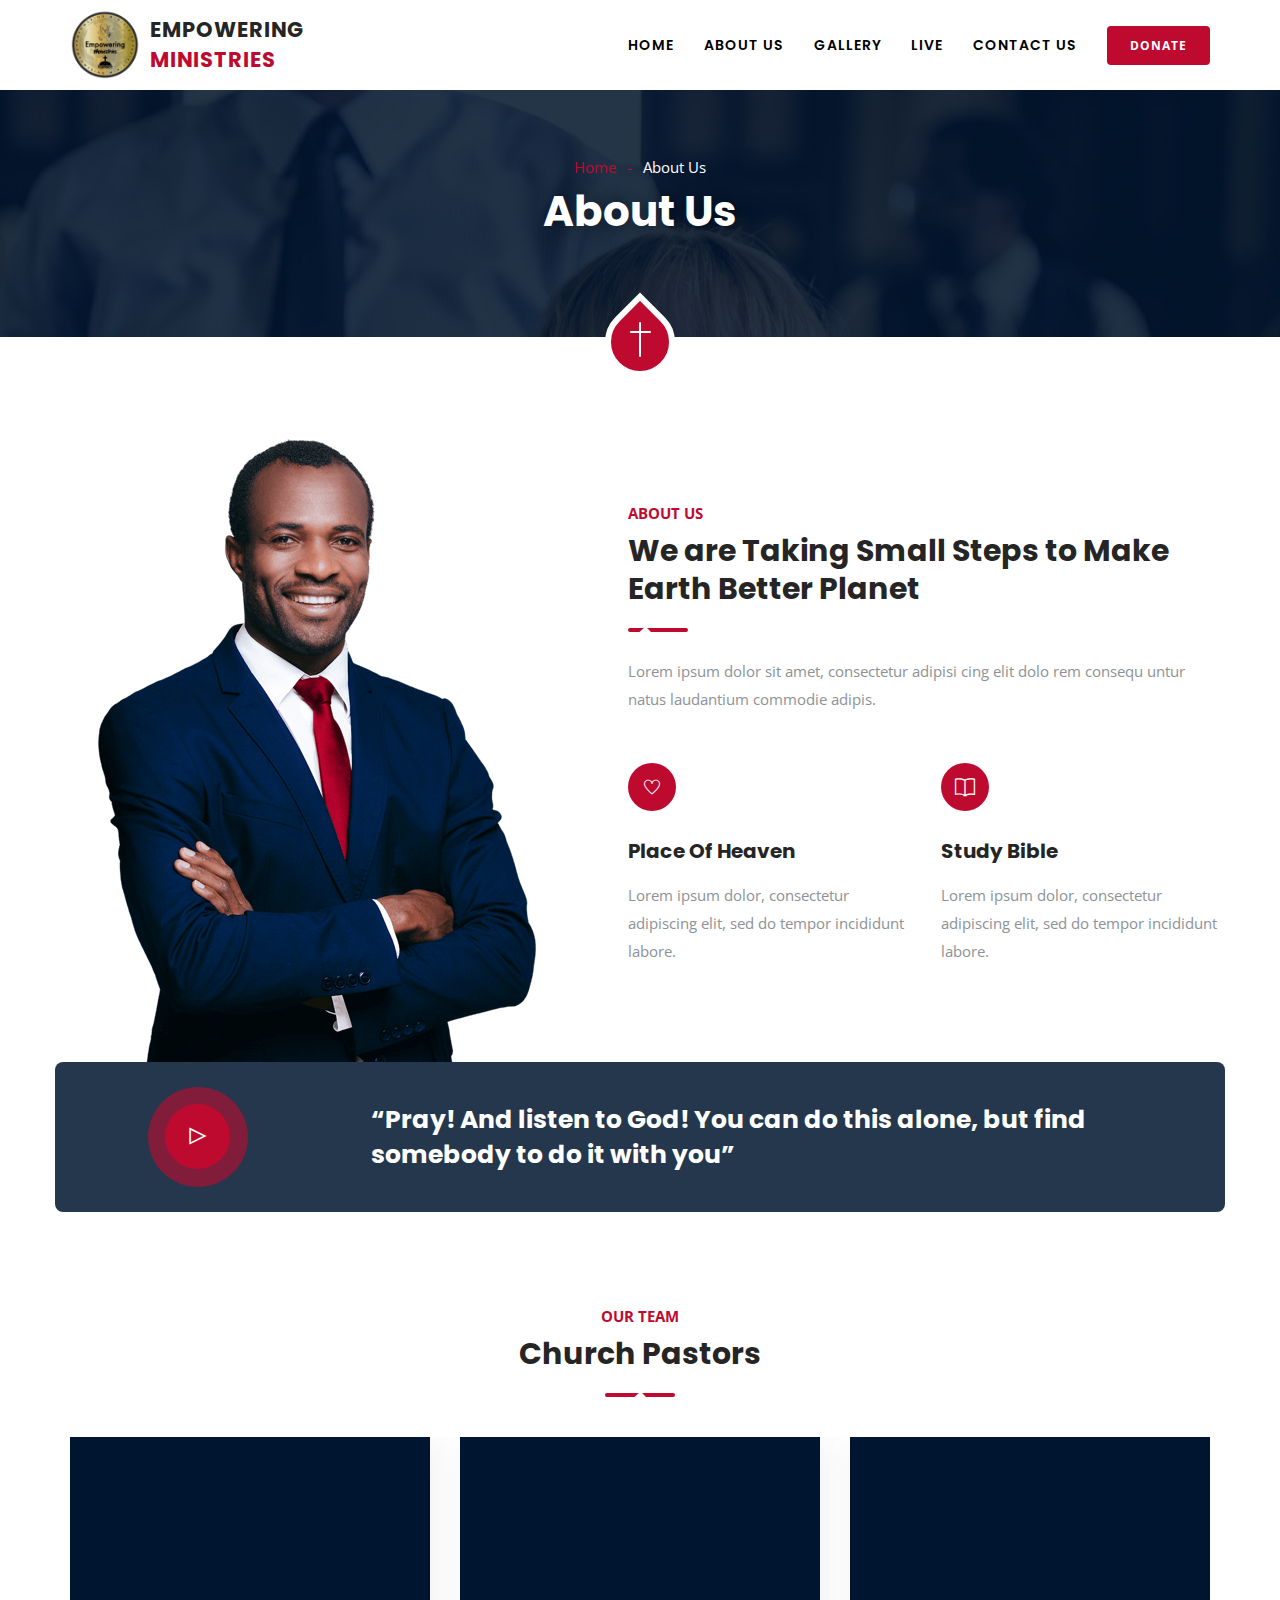
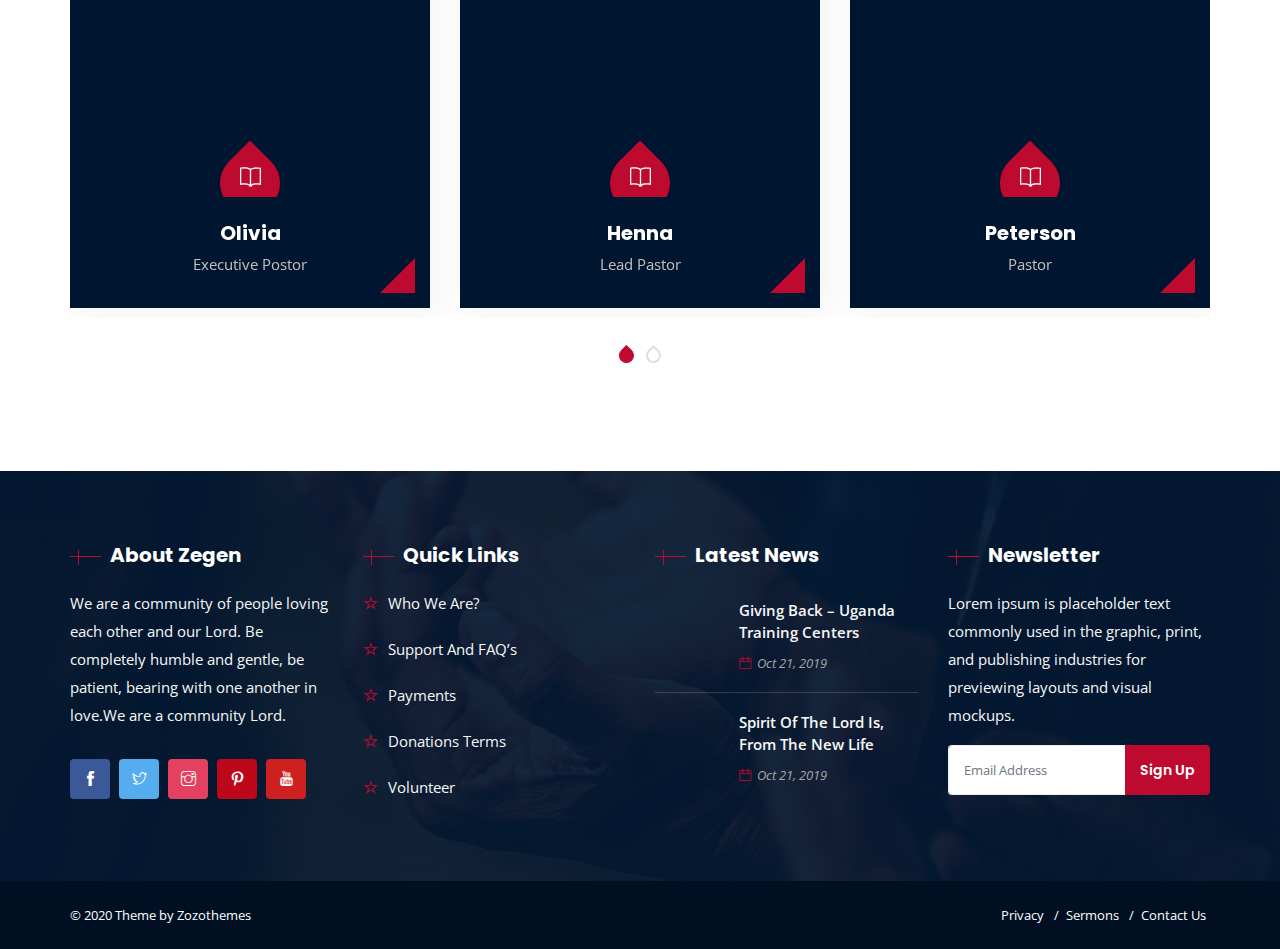
==== about.html @ 4bc89a30 "1.0" ====
<!DOCTYPE html>
<html lang="en-US">

<head>
    <meta charset="UTF-8">
    <meta name="viewport" content="width=device-width, initial-scale=1">

    <title>About Us &#8211; Zegen</title>
    <link rel='stylesheet' id='google-fonts-1-css'
        href='https://fonts.googleapis.com/css?family=Damion%3A100%2C100italic%2C200%2C200italic%2C300%2C300italic%2C400%2C400italic%2C500%2C500italic%2C600%2C600italic%2C700%2C700italic%2C800%2C800italic%2C900%2C900italic%7CDancing+Script%3A100%2C100italic%2C200%2C200italic%2C300%2C300italic%2C400%2C400italic%2C500%2C500italic%2C600%2C600italic%2C700%2C700italic%2C800%2C800italic%2C900%2C900italic&amp;ver=5.4.2'
        type='text/css' media='all' />
    <link href="css/style1.css" rel="stylesheet" />
    <link href="css/about.css" rel="stylesheet" />
    <script type='text/javascript' src='js/jquery4a5f.js?ver=1.12.4-wp'></script>
    <link rel="icon" href="img/cropped-fav-icon.jpg" sizes="32x32" />
    <script type="text/javascript">
        function setREVStartSize(e) {
            //window.requestAnimationFrame(function() {				 
            window.RSIW = window.RSIW === undefined ? window.innerWidth : window.RSIW;
            window.RSIH = window.RSIH === undefined ? window.innerHeight : window.RSIH;
            try {
                var pw = document.getElementById(e.c).parentNode.offsetWidth,
                    newh;
                pw = pw === 0 || isNaN(pw) ? window.RSIW : pw;
                e.tabw = e.tabw === undefined ? 0 : parseInt(e.tabw);
                e.thumbw = e.thumbw === undefined ? 0 : parseInt(e.thumbw);
                e.tabh = e.tabh === undefined ? 0 : parseInt(e.tabh);
                e.thumbh = e.thumbh === undefined ? 0 : parseInt(e.thumbh);
                e.tabhide = e.tabhide === undefined ? 0 : parseInt(e.tabhide);
                e.thumbhide = e.thumbhide === undefined ? 0 : parseInt(e.thumbhide);
                e.mh = e.mh === undefined || e.mh == "" || e.mh === "auto" ? 0 : parseInt(e.mh, 0);
                if (e.layout === "fullscreen" || e.l === "fullscreen")
                    newh = Math.max(e.mh, window.RSIH);
                else {
                    e.gw = Array.isArray(e.gw) ? e.gw : [e.gw];
                    for (var i in e.rl)
                        if (e.gw[i] === undefined || e.gw[i] === 0) e.gw[i] = e.gw[i - 1];
                    e.gh = e.el === undefined || e.el === "" || (Array.isArray(e.el) && e.el.length == 0) ? e.gh : e.el;
                    e.gh = Array.isArray(e.gh) ? e.gh : [e.gh];
                    for (var i in e.rl)
                        if (e.gh[i] === undefined || e.gh[i] === 0) e.gh[i] = e.gh[i - 1];

                    var nl = new Array(e.rl.length),
                        ix = 0,
                        sl;
                    e.tabw = e.tabhide >= pw ? 0 : e.tabw;
                    e.thumbw = e.thumbhide >= pw ? 0 : e.thumbw;
                    e.tabh = e.tabhide >= pw ? 0 : e.tabh;
                    e.thumbh = e.thumbhide >= pw ? 0 : e.thumbh;
                    for (var i in e.rl) nl[i] = e.rl[i] < window.RSIW ? 0 : e.rl[i];
                    sl = nl[0];
                    for (var i in nl)
                        if (sl > nl[i] && nl[i] > 0) {
                            sl = nl[i];
                            ix = i;
                        }
                    var m = pw > (e.gw[ix] + e.tabw + e.thumbw) ? 1 : (pw - (e.tabw + e.thumbw)) / (e.gw[ix]);
                    newh = (e.gh[ix] * m) + (e.tabh + e.thumbh);
                }
                if (window.rs_init_css === undefined) window.rs_init_css = document.head.appendChild(document
                    .createElement("style"));
                document.getElementById(e.c).height = newh + "px";
                window.rs_init_css.innerHTML += "#" + e.c + "_wrapper { height: " + newh + "px }";
            } catch (e) {
                console.log("Failure at Presize of Slider:" + e)
            }
            //});
        };
    </script>
</head>

<body
    class="page-template-default page page-id-5544 wp-embed-responsive theme-zegen woocommerce-no-js elementor-default elementor-kit-17005 elementor-page elementor-page-5544"
    data-zegen="{&quot;scroll_time&quot;:&quot;600&quot;,&quot;scroll_dist&quot;:&quot;40&quot;,&quot;res_width&quot;:1025,&quot;menu_offset&quot;:60,&quot;mobile_menu_offset&quot;:60}">
    <div class="page-loader"></div>
    <div class="mobile-header">
        <div class="mobile-header-inner">
            <div class="sticky-outer">
                <div class="sticky-head">
                    <div class="container">
                        <ul class="mobile-header-items nav pull-left">
                            <li class="nav-item">
                                <div class="nav-item-inner"> <a class="mobile-bar-toggle" href="#"><i
                                            class="ti-menu"></i></a></div>
                            </li>
                        </ul>
                        <ul class="mobile-header-items nav pull-center">
                            <li class="nav-item">
                                <div class="nav-item-inner">
                                    <div class="mobile-logo"><a href="../index.html" title="Zegen"><noscript><img
                                                    class="img-responsive" src="img/mobile-logo-dark.png" alt="Zegen"
                                                    title="Zegen" /></noscript><img class="lazyload img-responsive"
                                                src='data:image/svg+xml,%3Csvg%20xmlns=%22http://www.w3.org/2000/svg%22%20viewBox=%220%200%20210%20140%22%3E%3C/svg%3E'
                                                data-src="img/mobile-logo-dark.png" alt="Zegen" title="Zegen" /></a>
                                    </div>
                                </div>
                            </li>
                        </ul>
                        <ul class="mobile-header-items nav pull-right">
                            <li class="nav-item">
                                <div class="nav-item-inner"> <a class="full-search-toggle" href="#"><i
                                            class="ti-search"></i></a></div>
                            </li>
                        </ul>
                    </div>
                </div>
            </div>
        </div>
    </div>
    <div class="mobile-bar animate-from-left"> <a class="mobile-bar-toggle close" href="#"></a>
        <div class="mobile-bar-inner">
            <div class="container">
                <ul class="mobile-bar-items nav flex-column mobile-bar-top">
                    <li class="nav-item">
                        <div class="nav-item-inner">
                            <div class="mobile-logo"><a href="../index.html" title="Zegen"><noscript><img
                                            class="img-responsive" src="img/mobile-logo-dark.png" alt="Zegen"
                                            title="Zegen" /></noscript><img class="lazyload img-responsive"
                                        src='data:image/svg+xml,%3Csvg%20xmlns=%22http://www.w3.org/2000/svg%22%20viewBox=%220%200%20210%20140%22%3E%3C/svg%3E'
                                        data-src="img/mobile-logo-dark.png" alt="Zegen" title="Zegen" /></a></div>
                        </div>
                    </li>
                </ul>
                <ul class="mobile-bar-items nav flex-column mobile-bar-middle">
                    <li class="nav-item">
                        <div class="nav-item-inner">
                            <div class="zegen-mobile-main-menu"></div>
                        </div>
                    </li>
                </ul>
                <ul class="mobile-bar-items nav flex-column mobile-bar-bottom">
                    <li class="nav-item">
                        <div class="nav-item-inner">
                            <form method="get" class="search-form" action="https://elementor.zozothemes.com/zegen/">
                                <div class="input-group"> <input type="text" class="form-control" name="s" value=""
                                        placeholder="Search for..."> <span class="input-group-btn"> <button
                                            class="btn btn-secondary" type="submit"><i
                                                class="ti-arrow-right"></i></button> </span></div>
                            </form>
                        </div>
                    </li>
                </ul>
            </div>
        </div>
    </div>
    <div id="page" class="zegen-wrapper">
        <header class="zegen-header">
            <div class="header-inner">
                <div class="sticky-outer">
                    <div class="sticky-head">
                        <nav class="navbar clearfix">
                            <div class="custom-container navbar-inner">
                                <ul class="navbar-items nav pull-left">
                                    <li class="nav-item">
                                        <div class="nav-item-inner">
											<div class="main-logo">
												<a href="index.html" title="EM">
													<img class="img-responsive" src="img/logo.png"
														alt="EM" title="EM" />
													<h4> Empowering <br> <span class="text-theme"> Ministries </span> </h4>
												</a>
											</div>
											<div class="sticky-logo">
												<a href="index.html" title="EM">
													<img class="img-responsive" src="img/logo.png"
														alt="EM" title="EM" />
													<h4> Empowering <br> <span class="text-theme"> Ministries </span> </h4>
												</a>
											</div>
										</div>
                                    </li>
                                </ul>
                                <ul class="navbar-items nav pull-right">
                                    <li class="nav-item">
                                        <div class="nav-item-inner">
                                            <ul id="zegen-main-menu" class="nav zegen-main-menu">
                                                <li class="menu-item nav-item">
                                                    <a href="index.html" class="nav-link">Home</a>
                                                </li>
                                                <li class="menu-item nav-item">
                                                    <a href="about.html" class="nav-link">About Us</a>
                                                </li>
                                                <li class="menu-item  nav-item ">
                                                    <a href="gallery.html" class="nav-link">Gallery</a>
                                                </li>
                                                <li class="menu-item  nav-item ">
                                                    <a href="live.html" class="nav-link">Live</a>
                                                </li>
                                                <li class="menu-item nav-item ">
                                                    <a href="contact.html" class="nav-link">Contact Us</a>
                                                </li>
                                            </ul>
                                        </div>
                                    </li>
                                    <li class="nav-item">
                                        <div class="nav-item-inner">
                                            <div class="header-navbar-text-1">
                                                <a href="../donate-now/index.html" class="h-donate-btn">Donate</a>
                                            </div>
                                        </div>
                                    </li>
                                </ul>
                            </div>
                        </nav>
                    </div>
                </div>
            </div>
        </header>
        <div class="zegen-content-wrapper">
            <div class="zegen-content zegen-page">
                <header id="page-title" class="page-title-wrap">
                    <div class="page-title-wrap-inner parallax-item" data-stellar-background-ratio="0.5"
                        data-property="no-video"> <span class="page-title-overlay"></span>
                        <div class="container">
                            <div class="row">
                                <div class="col-md-12">
                                    <div class="page-title-inner">
                                        <div class="pull-center">
                                            <div id="breadcrumb" class="breadcrumb"><a href="../index.html">Home</a>
                                                <span class="current">About Us</span></div>
                                            <h1 class="page-title">About Us</h1>
                                        </div>
                                    </div>
                                </div>
                            </div>
                        </div>
                    </div>
                </header>
                <div class="zegen-content-inner">
                    <div class="container">
                        <div class="row">
                            <div class="col-md-12">
                                <div id="primary" class="content-area clearfix">
                                    <div id="page-5544" class="post-5544 page type-page status-publish hentry">
                                        <div data-elementor-type="wp-page" data-elementor-id="5544"
                                            class="elementor elementor-5544" data-elementor-settings="[]">
                                            <div class="elementor-inner">
                                                <div class="elementor-section-wrap">
                                                    <section
                                                        class="elementor-element elementor-element-5065efd elementor-section-content-middle elementor-section-stretched elementor-section-boxed elementor-section-height-default elementor-section-height-default elementor-section elementor-top-section"
                                                        data-id="5065efd" data-element_type="section"
                                                        data-settings="{&quot;stretch_section&quot;:&quot;section-stretched&quot;}">
                                                        <div class="elementor-container elementor-column-gap-default">
                                                            <div class="elementor-row">
                                                                <div class="elementor-element elementor-element-198b15f elementor-column elementor-col-50 elementor-top-column"
                                                                    data-id="198b15f" data-element_type="column">
                                                                    <div
                                                                        class="elementor-column-wrap  elementor-element-populated">
                                                                        <div class="elementor-widget-wrap">
                                                                            <div class="elementor-element elementor-element-491d8b2 elementor-widget elementor-widget-image"
                                                                                data-id="491d8b2"
                                                                                data-element_type="widget"
                                                                                data-widget_type="image.default">
                                                                                <div class="elementor-widget-container">
                                                                                    <div class="elementor-image">
                                                                                        <noscript><img width="439"
                                                                                                height="625"
                                                                                                src="img/about-us-img-1-1.png"
                                                                                                class="attachment-large size-large"
                                                                                                alt="" /></noscript><img
                                                                                            width="439" height="625"
                                                                                            src='data:image/svg+xml,%3Csvg%20xmlns=%22http://www.w3.org/2000/svg%22%20viewBox=%220%200%20439%20625%22%3E%3C/svg%3E'
                                                                                            data-src="img/about-us-img-1-1.png"
                                                                                            class="lazyload attachment-large size-large"
                                                                                            alt="" /></div>
                                                                                </div>
                                                                            </div>
                                                                        </div>
                                                                    </div>
                                                                </div>
                                                                <div class="elementor-element elementor-element-902493c pl-lg-5 elementor-column elementor-col-50 elementor-top-column"
                                                                    data-id="902493c" data-element_type="column">
                                                                    <div
                                                                        class="elementor-column-wrap  elementor-element-populated">
                                                                        <div class="elementor-widget-wrap">
                                                                            <div class="elementor-element elementor-element-bc4aad8 elementor-widget elementor-widget-zegensectiontitle"
                                                                                data-id="bc4aad8"
                                                                                data-element_type="widget"
                                                                                data-widget_type="zegensectiontitle.default">
                                                                                <div class="elementor-widget-container">
                                                                                    <div
                                                                                        class="section-title-wrapper margin-bottom-20">
                                                                                        <div class="title-wrap"><span
                                                                                                class="sub-title">ABOUT
                                                                                                US</span>
                                                                                            <h2 class="section-title">We
                                                                                                are Taking Small Steps
                                                                                                to Make Earth Better
                                                                                                Planet</h2><span
                                                                                                class="title-separator separator-border theme-color-bg"></span>
                                                                                        </div>
                                                                                        <div
                                                                                            class="section-description">
                                                                                            Lorem ipsum dolor sit amet,
                                                                                            consectetur adipisi cing
                                                                                            elit dolo rem consequ untur
                                                                                            natus laudantium commodie
                                                                                            adipis.</div>
                                                                                    </div>
                                                                                </div>
                                                                            </div>
                                                                            <section
                                                                                class="elementor-element elementor-element-cdce80d elementor-section-boxed elementor-section-height-default elementor-section-height-default elementor-section elementor-inner-section"
                                                                                data-id="cdce80d"
                                                                                data-element_type="section">
                                                                                <div
                                                                                    class="elementor-container elementor-column-gap-default">
                                                                                    <div class="elementor-row">
                                                                                        <div class="elementor-element elementor-element-3cd7d92 elementor-column elementor-col-50 elementor-inner-column"
                                                                                            data-id="3cd7d92"
                                                                                            data-element_type="column">
                                                                                            <div
                                                                                                class="elementor-column-wrap  elementor-element-populated">
                                                                                                <div
                                                                                                    class="elementor-widget-wrap">
                                                                                                    <div class="elementor-element elementor-element-3d5c719 elementor-widget elementor-widget-zegenfeaturebox"
                                                                                                        data-id="3d5c719"
                                                                                                        data-element_type="widget"
                                                                                                        data-widget_type="zegenfeaturebox.default">
                                                                                                        <div class="elementor-widget-container feature-box-wrapper shortcode-rand-1 zegen-inline-css"
                                                                                                            data-css="&quot;.shortcode-rand-1.feature-box-wrapper .feature-box-inner &gt; *:nth-child(1), .shortcode-rand-1.feature-box-wrapper &gt; .media &gt; .media-body &gt; *:nth-child(1) { margin-bottom: 25px; }.shortcode-rand-1.feature-box-wrapper .feature-box-inner &gt; *:nth-child(2), .shortcode-rand-1.feature-box-wrapper &gt; .media &gt; .media-body &gt; *:nth-child(2) { margin-bottom: 15px; }.shortcode-rand-1.feature-box-wrapper .feature-box-inner &gt; *:nth-child(3), .shortcode-rand-1.feature-box-wrapper &gt; .media &gt; .media-body &gt; *:nth-child(3) { margin-bottom: 0px; }&quot;">
                                                                                                            <div
                                                                                                                class="feature-box-inner">
                                                                                                                <div
                                                                                                                    class="feature-box-icon">
                                                                                                                    <span
                                                                                                                        class="text-center theme-color-bg icon-icon-light rounded-circle fbox-icon-middle ti-heart"></span>
                                                                                                                </div>
                                                                                                                <h5
                                                                                                                    class="feature-box-title">
                                                                                                                    Place
                                                                                                                    Of
                                                                                                                    Heaven
                                                                                                                </h5>
                                                                                                                <div
                                                                                                                    class="fbox-content">
                                                                                                                    Lorem
                                                                                                                    ipsum
                                                                                                                    dolor,
                                                                                                                    consectetur
                                                                                                                    adipiscing
                                                                                                                    elit,
                                                                                                                    sed
                                                                                                                    do
                                                                                                                    tempor
                                                                                                                    incididunt
                                                                                                                    labore.
                                                                                                                </div>
                                                                                                            </div>
                                                                                                        </div>
                                                                                                    </div>
                                                                                                </div>
                                                                                            </div>
                                                                                        </div>
                                                                                        <div class="elementor-element elementor-element-26d5264 elementor-column elementor-col-50 elementor-inner-column"
                                                                                            data-id="26d5264"
                                                                                            data-element_type="column">
                                                                                            <div
                                                                                                class="elementor-column-wrap  elementor-element-populated">
                                                                                                <div
                                                                                                    class="elementor-widget-wrap">
                                                                                                    <div class="elementor-element elementor-element-789c66c elementor-widget elementor-widget-zegenfeaturebox"
                                                                                                        data-id="789c66c"
                                                                                                        data-element_type="widget"
                                                                                                        data-widget_type="zegenfeaturebox.default">
                                                                                                        <div class="elementor-widget-container feature-box-wrapper shortcode-rand-2 zegen-inline-css"
                                                                                                            data-css="&quot;.shortcode-rand-2.feature-box-wrapper .feature-box-inner &gt; *:nth-child(1), .shortcode-rand-2.feature-box-wrapper &gt; .media &gt; .media-body &gt; *:nth-child(1) { margin-bottom: 25px; }.shortcode-rand-2.feature-box-wrapper .feature-box-inner &gt; *:nth-child(2), .shortcode-rand-2.feature-box-wrapper &gt; .media &gt; .media-body &gt; *:nth-child(2) { margin-bottom: 15px; }.shortcode-rand-2.feature-box-wrapper .feature-box-inner &gt; *:nth-child(3), .shortcode-rand-2.feature-box-wrapper &gt; .media &gt; .media-body &gt; *:nth-child(3) { margin-bottom: 0px; }&quot;">
                                                                                                            <div
                                                                                                                class="feature-box-inner">
                                                                                                                <div
                                                                                                                    class="feature-box-icon">
                                                                                                                    <span
                                                                                                                        class="text-center theme-color-bg icon-icon-light rounded-circle fbox-icon-middle ti-book"></span>
                                                                                                                </div>
                                                                                                                <h5
                                                                                                                    class="feature-box-title">
                                                                                                                    Study
                                                                                                                    Bible
                                                                                                                </h5>
                                                                                                                <div
                                                                                                                    class="fbox-content">
                                                                                                                    Lorem
                                                                                                                    ipsum
                                                                                                                    dolor,
                                                                                                                    consectetur
                                                                                                                    adipiscing
                                                                                                                    elit,
                                                                                                                    sed
                                                                                                                    do
                                                                                                                    tempor
                                                                                                                    incididunt
                                                                                                                    labore.
                                                                                                                </div>
                                                                                                            </div>
                                                                                                        </div>
                                                                                                    </div>
                                                                                                </div>
                                                                                            </div>
                                                                                        </div>
                                                                                    </div>
                                                                                </div>
                                                                            </section>
                                                                        </div>
                                                                    </div>
                                                                </div>
                                                            </div>
                                                        </div>
                                                    </section>
                                                    <section
                                                        data-zegen-parallax-data="{&quot;parallax_ratio&quot;:&quot;2&quot;,&quot;parallax_image&quot;:&quot;img/events_imgs3-1.jpg&quot;}"
                                                        class="elementor-element elementor-element-316a277 elementor-section-full_width elementor-section-height-default elementor-section-height-default elementor-section elementor-inner-section"
                                                        data-id="316a277" data-element_type="section"
                                                        data-settings="{&quot;background_background&quot;:&quot;classic&quot;}">
                                                        <div class="elementor-background-overlay"></div>
                                                        <div class="elementor-container elementor-column-gap-default">
                                                            <div class="elementor-row">
                                                                <div class="elementor-element elementor-element-4eac197 elementor-column elementor-col-50 elementor-inner-column"
                                                                    data-id="4eac197" data-element_type="column">
                                                                    <div
                                                                        class="elementor-column-wrap  elementor-element-populated">
                                                                        <div class="elementor-widget-wrap">
                                                                            <div class="elementor-element elementor-element-f25dbb1 elementor-widget elementor-widget-zegenpopup-anything"
                                                                                data-id="f25dbb1"
                                                                                data-element_type="widget"
                                                                                data-widget_type="zegenpopup-anything.default">
                                                                                <div
                                                                                    class="elementor-widget-container popup-anything-wrapper anim text-center">
                                                                                    <a class="popup-video-post popup-trigger-icon icon-icon-light"
                                                                                        href="https://www.youtube.com/watch?v=e1l1-LWTcBs"><span
                                                                                            class="ti-control-play"></span></a>
                                                                                </div>
                                                                            </div>
                                                                        </div>
                                                                    </div>
                                                                </div>
                                                                <div class="elementor-element elementor-element-77ffb79 elementor-column elementor-col-50 elementor-inner-column"
                                                                    data-id="77ffb79" data-element_type="column">
                                                                    <div
                                                                        class="elementor-column-wrap  elementor-element-populated">
                                                                        <div class="elementor-widget-wrap">
                                                                            <div class="elementor-element elementor-element-4d19599 elementor-widget elementor-widget-zegensectiontitle"
                                                                                data-id="4d19599"
                                                                                data-element_type="widget"
                                                                                data-widget_type="zegensectiontitle.default">
                                                                                <div class="elementor-widget-container">
                                                                                    <div
                                                                                        class="section-title-wrapper custom-title-1 mb-0">
                                                                                        <div class="title-wrap">
                                                                                            <h2 class="section-title">
                                                                                                “Pray! And listen to
                                                                                                God! You can do this
                                                                                                alone, but find somebody
                                                                                                to do it with you”</h2>
                                                                                        </div>
                                                                                        <div
                                                                                            class="section-description">
                                                                                        </div>
                                                                                    </div>
                                                                                </div>
                                                                            </div>
                                                                        </div>
                                                                    </div>
                                                                </div>
                                                            </div>
                                                        </div>
                                                    </section>
                                                    <section
                                                        class="elementor-element elementor-element-ef3159d elementor-section-boxed elementor-section-height-default elementor-section-height-default elementor-section elementor-top-section"
                                                        data-id="ef3159d" data-element_type="section"
                                                        data-settings="{&quot;background_background&quot;:&quot;classic&quot;}">
                                                        <div class="elementor-background-overlay"></div>
                                                        <div class="elementor-container elementor-column-gap-default">
                                                            <div class="elementor-row">
                                                                <div class="elementor-element elementor-element-e38f13c elementor-column elementor-col-100 elementor-top-column"
                                                                    data-id="e38f13c" data-element_type="column">
                                                                    <div
                                                                        class="elementor-column-wrap  elementor-element-populated">
                                                                        <div class="elementor-widget-wrap">
                                                                            <div class="elementor-element elementor-element-8be27ff elementor-widget elementor-widget-zegensectiontitle"
                                                                                data-id="8be27ff"
                                                                                data-element_type="widget"
                                                                                data-widget_type="zegensectiontitle.default">
                                                                                <div class="elementor-widget-container">
                                                                                    <div
                                                                                        class="section-title-wrapper custom-title-1 margin-bottom-40 text-center">
                                                                                        <div class="title-wrap"><span
                                                                                                class="sub-title">OUR
                                                                                                TEAM</span>
                                                                                            <h2 class="section-title">
                                                                                                Church Pastors</h2><span
                                                                                                class="title-separator separator-border theme-color-bg"></span>
                                                                                        </div>
                                                                                        <div
                                                                                            class="section-description">
                                                                                        </div>
                                                                                    </div>
                                                                                </div>
                                                                            </div>
                                                                            <div class="elementor-element elementor-element-604608d elementor-widget elementor-widget-zegenteam"
                                                                                data-id="604608d"
                                                                                data-element_type="widget"
                                                                                data-widget_type="zegenteam.default">
                                                                                <div class="elementor-widget-container">
                                                                                    <div class="team-wrapper team-default text-center team-dark"
                                                                                        data-css="&quot;&quot;">
                                                                                        <div class="owl-carousel"
                                                                                            data-loop="1"
                                                                                            data-margin="30"
                                                                                            data-center="0" data-nav="0"
                                                                                            data-dots="1"
                                                                                            data-autoplay="0"
                                                                                            data-items="3"
                                                                                            data-items-tab="2"
                                                                                            data-items-mob="1"
                                                                                            data-duration="5000"
                                                                                            data-smartspeed="250"
                                                                                            data-scrollby="1"
                                                                                            data-autoheight="false">
                                                                                            <div class="item">
                                                                                                <div
                                                                                                    class="team-inner team-overlay-actived">
                                                                                                    <div
                                                                                                        class="team-thumb">
                                                                                                        <span
                                                                                                            class="overlay-bg overlay-custom"></span>
                                                                                                        <div
                                                                                                            class="team-overlay overlay-top-left">
                                                                                                            <div
                                                                                                                class="team-social-wrap clearfix">
                                                                                                                <ul
                                                                                                                    class="nav social-icons team-social">
                                                                                                                    <li><a class="social-fb"
                                                                                                                            href="http://zozothemes.com/"
                                                                                                                            target="_blank"><i
                                                                                                                                class="ti-facebook"></i></a>
                                                                                                                    </li>
                                                                                                                    <li><a class="social-twitter"
                                                                                                                            href="http://zozothemes.com/"
                                                                                                                            target="_blank"><i
                                                                                                                                class="ti-twitter"></i></a>
                                                                                                                    </li>
                                                                                                                    <li><a class="social-instagram"
                                                                                                                            href="http://zozothemes.com/"
                                                                                                                            target="_blank"><i
                                                                                                                                class="ti-instagram"></i></a>
                                                                                                                    </li>
                                                                                                                    <li><a class="social-linkedin"
                                                                                                                            href="http://zozothemes.com/"
                                                                                                                            target="_blank"><i
                                                                                                                                class="ti-linkedin"></i></a>
                                                                                                                    </li>
                                                                                                                </ul>
                                                                                                            </div>
                                                                                                        </div>
                                                                                                        <noscript><img
                                                                                                                width="600"
                                                                                                                height="600"
                                                                                                                src="img/team-6-1.jpg"
                                                                                                                class="img-fluid wp-post-image"
                                                                                                                alt="" /></noscript><img
                                                                                                            width="600"
                                                                                                            height="600"
                                                                                                            src='data:image/svg+xml,%3Csvg%20xmlns=%22http://www.w3.org/2000/svg%22%20viewBox=%220%200%20600%20600%22%3E%3C/svg%3E'
                                                                                                            data-src="img/team-6-1.jpg"
                                                                                                            class="lazyload img-fluid wp-post-image"
                                                                                                            alt="" />
                                                                                                    </div>
                                                                                                    <div
                                                                                                        class="team-name">
                                                                                                        <h3><span
                                                                                                                class="client-name">Olivia</span>
                                                                                                        </h3>
                                                                                                    </div>
                                                                                                    <div
                                                                                                        class="team-designation">
                                                                                                        Executive Postor
                                                                                                    </div>
                                                                                                </div>
                                                                                            </div>
                                                                                            <div class="item">
                                                                                                <div
                                                                                                    class="team-inner team-overlay-actived">
                                                                                                    <div
                                                                                                        class="team-thumb">
                                                                                                        <span
                                                                                                            class="overlay-bg overlay-custom"></span>
                                                                                                        <div
                                                                                                            class="team-overlay overlay-top-left">
                                                                                                            <div
                                                                                                                class="team-social-wrap clearfix">
                                                                                                                <ul
                                                                                                                    class="nav social-icons team-social">
                                                                                                                    <li><a class="social-fb"
                                                                                                                            href="http://zozothemes.com/"
                                                                                                                            target="_blank"><i
                                                                                                                                class="ti-facebook"></i></a>
                                                                                                                    </li>
                                                                                                                    <li><a class="social-twitter"
                                                                                                                            href="http://zozothemes.com/"
                                                                                                                            target="_blank"><i
                                                                                                                                class="ti-twitter"></i></a>
                                                                                                                    </li>
                                                                                                                    <li><a class="social-instagram"
                                                                                                                            href="http://zozothemes.com/"
                                                                                                                            target="_blank"><i
                                                                                                                                class="ti-instagram"></i></a>
                                                                                                                    </li>
                                                                                                                    <li><a class="social-linkedin"
                                                                                                                            href="http://zozothemes.com/"
                                                                                                                            target="_blank"><i
                                                                                                                                class="ti-linkedin"></i></a>
                                                                                                                    </li>
                                                                                                                </ul>
                                                                                                            </div>
                                                                                                        </div>
                                                                                                        <noscript><img
                                                                                                                width="600"
                                                                                                                height="600"
                                                                                                                src="img/team-2-1.jpg"
                                                                                                                class="img-fluid wp-post-image"
                                                                                                                alt="" /></noscript><img
                                                                                                            width="600"
                                                                                                            height="600"
                                                                                                            src='data:image/svg+xml,%3Csvg%20xmlns=%22http://www.w3.org/2000/svg%22%20viewBox=%220%200%20600%20600%22%3E%3C/svg%3E'
                                                                                                            data-src="img/team-2-1.jpg"
                                                                                                            class="lazyload img-fluid wp-post-image"
                                                                                                            alt="" />
                                                                                                    </div>
                                                                                                    <div
                                                                                                        class="team-name">
                                                                                                        <h3><span
                                                                                                                class="client-name">Henna</span>
                                                                                                        </h3>
                                                                                                    </div>
                                                                                                    <div
                                                                                                        class="team-designation">
                                                                                                        Lead Pastor
                                                                                                    </div>
                                                                                                </div>
                                                                                            </div>
                                                                                            <div class="item">
                                                                                                <div
                                                                                                    class="team-inner team-overlay-actived">
                                                                                                    <div
                                                                                                        class="team-thumb">
                                                                                                        <span
                                                                                                            class="overlay-bg overlay-custom"></span>
                                                                                                        <div
                                                                                                            class="team-overlay overlay-top-left">
                                                                                                            <div
                                                                                                                class="team-social-wrap clearfix">
                                                                                                                <ul
                                                                                                                    class="nav social-icons team-social">
                                                                                                                    <li><a class="social-fb"
                                                                                                                            href="http://zozothemes.com/"
                                                                                                                            target="_blank"><i
                                                                                                                                class="ti-facebook"></i></a>
                                                                                                                    </li>
                                                                                                                    <li><a class="social-twitter"
                                                                                                                            href="http://zozothemes.com/"
                                                                                                                            target="_blank"><i
                                                                                                                                class="ti-twitter"></i></a>
                                                                                                                    </li>
                                                                                                                    <li><a class="social-instagram"
                                                                                                                            href="http://zozothemes.com/"
                                                                                                                            target="_blank"><i
                                                                                                                                class="ti-instagram"></i></a>
                                                                                                                    </li>
                                                                                                                    <li><a class="social-linkedin"
                                                                                                                            href="http://zozothemes.com/"
                                                                                                                            target="_blank"><i
                                                                                                                                class="ti-linkedin"></i></a>
                                                                                                                    </li>
                                                                                                                </ul>
                                                                                                            </div>
                                                                                                        </div>
                                                                                                        <noscript><img
                                                                                                                width="600"
                                                                                                                height="600"
                                                                                                                src="img/team-1-1.jpg"
                                                                                                                class="img-fluid wp-post-image"
                                                                                                                alt="" /></noscript><img
                                                                                                            width="600"
                                                                                                            height="600"
                                                                                                            src='data:image/svg+xml,%3Csvg%20xmlns=%22http://www.w3.org/2000/svg%22%20viewBox=%220%200%20600%20600%22%3E%3C/svg%3E'
                                                                                                            data-src="img/team-1-1.jpg"
                                                                                                            class="lazyload img-fluid wp-post-image"
                                                                                                            alt="" />
                                                                                                    </div>
                                                                                                    <div
                                                                                                        class="team-name">
                                                                                                        <h3><span
                                                                                                                class="client-name">Peterson</span>
                                                                                                        </h3>
                                                                                                    </div>
                                                                                                    <div
                                                                                                        class="team-designation">
                                                                                                        Pastor</div>
                                                                                                </div>
                                                                                            </div>
                                                                                            <div class="item">
                                                                                                <div
                                                                                                    class="team-inner team-overlay-actived">
                                                                                                    <div
                                                                                                        class="team-thumb">
                                                                                                        <span
                                                                                                            class="overlay-bg overlay-custom"></span>
                                                                                                        <div
                                                                                                            class="team-overlay overlay-top-left">
                                                                                                            <div
                                                                                                                class="team-social-wrap clearfix">
                                                                                                                <ul
                                                                                                                    class="nav social-icons team-social">
                                                                                                                    <li><a class="social-fb"
                                                                                                                            href="http://zozothemes.com/"
                                                                                                                            target="_blank"><i
                                                                                                                                class="ti-facebook"></i></a>
                                                                                                                    </li>
                                                                                                                    <li><a class="social-twitter"
                                                                                                                            href="http://zozothemes.com/"
                                                                                                                            target="_blank"><i
                                                                                                                                class="ti-twitter"></i></a>
                                                                                                                    </li>
                                                                                                                    <li><a class="social-instagram"
                                                                                                                            href="http://zozothemes.com/"
                                                                                                                            target="_blank"><i
                                                                                                                                class="ti-instagram"></i></a>
                                                                                                                    </li>
                                                                                                                    <li><a class="social-linkedin"
                                                                                                                            href="http://zozothemes.com/"
                                                                                                                            target="_blank"><i
                                                                                                                                class="ti-linkedin"></i></a>
                                                                                                                    </li>
                                                                                                                </ul>
                                                                                                            </div>
                                                                                                        </div>
                                                                                                        <noscript><img
                                                                                                                width="600"
                                                                                                                height="600"
                                                                                                                src="img/team-4-1.jpg"
                                                                                                                class="img-fluid wp-post-image"
                                                                                                                alt="" /></noscript><img
                                                                                                            width="600"
                                                                                                            height="600"
                                                                                                            src='data:image/svg+xml,%3Csvg%20xmlns=%22http://www.w3.org/2000/svg%22%20viewBox=%220%200%20600%20600%22%3E%3C/svg%3E'
                                                                                                            data-src="img/team-4-1.jpg"
                                                                                                            class="lazyload img-fluid wp-post-image"
                                                                                                            alt="" />
                                                                                                    </div>
                                                                                                    <div
                                                                                                        class="team-name">
                                                                                                        <h3><span
                                                                                                                class="client-name">Jackson</span>
                                                                                                        </h3>
                                                                                                    </div>
                                                                                                    <div
                                                                                                        class="team-designation">
                                                                                                        Protestant
                                                                                                        Clergy</div>
                                                                                                </div>
                                                                                            </div>
                                                                                            <div class="item">
                                                                                                <div
                                                                                                    class="team-inner team-overlay-actived">
                                                                                                    <div
                                                                                                        class="team-thumb">
                                                                                                        <span
                                                                                                            class="overlay-bg overlay-custom"></span>
                                                                                                        <div
                                                                                                            class="team-overlay overlay-top-left">
                                                                                                            <div
                                                                                                                class="team-social-wrap clearfix">
                                                                                                                <ul
                                                                                                                    class="nav social-icons team-social">
                                                                                                                    <li><a class="social-fb"
                                                                                                                            href="http://zozothemes.com/"
                                                                                                                            target="_blank"><i
                                                                                                                                class="ti-facebook"></i></a>
                                                                                                                    </li>
                                                                                                                    <li><a class="social-twitter"
                                                                                                                            href="http://zozothemes.com/"
                                                                                                                            target="_blank"><i
                                                                                                                                class="ti-twitter"></i></a>
                                                                                                                    </li>
                                                                                                                    <li><a class="social-instagram"
                                                                                                                            href="http://zozothemes.com/"
                                                                                                                            target="_blank"><i
                                                                                                                                class="ti-instagram"></i></a>
                                                                                                                    </li>
                                                                                                                    <li><a class="social-linkedin"
                                                                                                                            href="http://zozothemes.com/"
                                                                                                                            target="_blank"><i
                                                                                                                                class="ti-linkedin"></i></a>
                                                                                                                    </li>
                                                                                                                </ul>
                                                                                                            </div>
                                                                                                        </div>
                                                                                                        <noscript><img
                                                                                                                width="600"
                                                                                                                height="600"
                                                                                                                src="img/team-3-1-1.jpg"
                                                                                                                class="img-fluid wp-post-image"
                                                                                                                alt="" /></noscript><img
                                                                                                            width="600"
                                                                                                            height="600"
                                                                                                            src='data:image/svg+xml,%3Csvg%20xmlns=%22http://www.w3.org/2000/svg%22%20viewBox=%220%200%20600%20600%22%3E%3C/svg%3E'
                                                                                                            data-src="img/team-3-1-1.jpg"
                                                                                                            class="lazyload img-fluid wp-post-image"
                                                                                                            alt="" />
                                                                                                    </div>
                                                                                                    <div
                                                                                                        class="team-name">
                                                                                                        <h3><span
                                                                                                                class="client-name">Johnny</span>
                                                                                                        </h3>
                                                                                                    </div>
                                                                                                    <div
                                                                                                        class="team-designation">
                                                                                                        Christian
                                                                                                        Speaker</div>
                                                                                                </div>
                                                                                            </div>
                                                                                            <div class="item">
                                                                                                <div
                                                                                                    class="team-inner team-overlay-actived">
                                                                                                    <div
                                                                                                        class="team-thumb">
                                                                                                        <span
                                                                                                            class="overlay-bg overlay-custom"></span>
                                                                                                        <div
                                                                                                            class="team-overlay overlay-top-left">
                                                                                                            <div
                                                                                                                class="team-social-wrap clearfix">
                                                                                                                <ul
                                                                                                                    class="nav social-icons team-social">
                                                                                                                    <li><a class="social-fb"
                                                                                                                            href="http://zozothemes.com/"
                                                                                                                            target="_blank"><i
                                                                                                                                class="ti-facebook"></i></a>
                                                                                                                    </li>
                                                                                                                    <li><a class="social-twitter"
                                                                                                                            href="http://zozothemes.com/"
                                                                                                                            target="_blank"><i
                                                                                                                                class="ti-twitter"></i></a>
                                                                                                                    </li>
                                                                                                                    <li><a class="social-instagram"
                                                                                                                            href="http://zozothemes.com/"
                                                                                                                            target="_blank"><i
                                                                                                                                class="ti-instagram"></i></a>
                                                                                                                    </li>
                                                                                                                    <li><a class="social-linkedin"
                                                                                                                            href="http://zozothemes.com/"
                                                                                                                            target="_blank"><i
                                                                                                                                class="ti-linkedin"></i></a>
                                                                                                                    </li>
                                                                                                                </ul>
                                                                                                            </div>
                                                                                                        </div>
                                                                                                        <noscript><img
                                                                                                                width="600"
                                                                                                                height="600"
                                                                                                                src="img/team-7.jpg"
                                                                                                                class="img-fluid wp-post-image"
                                                                                                                alt="" /></noscript><img
                                                                                                            width="600"
                                                                                                            height="600"
                                                                                                            src='data:image/svg+xml,%3Csvg%20xmlns=%22http://www.w3.org/2000/svg%22%20viewBox=%220%200%20600%20600%22%3E%3C/svg%3E'
                                                                                                            data-src="img/team-7.jpg"
                                                                                                            class="lazyload img-fluid wp-post-image"
                                                                                                            alt="" />
                                                                                                    </div>
                                                                                                    <div
                                                                                                        class="team-name">
                                                                                                        <h3><span
                                                                                                                class="client-name">Sophia
                                                                                                                Jones</span>
                                                                                                        </h3>
                                                                                                    </div>
                                                                                                    <div
                                                                                                        class="team-designation">
                                                                                                        Senior Postor
                                                                                                    </div>
                                                                                                </div>
                                                                                            </div>
                                                                                        </div>
                                                                                    </div>
                                                                                </div>
                                                                            </div>
                                                                        </div>
                                                                    </div>
                                                                </div>
                                                            </div>
                                                        </div>
                                                    </section>
                                                </div>
                                            </div>
                                        </div>
                                    </div>
                                </div>
                            </div>
                        </div>
                    </div>
                </div>
            </div>
        </div>
        <footer class="site-footer footer-template-custom">
            <div class="footer-middle-wrap">
                <div class="container">
                    <div class="row">
                        <div class="col-lg-3">
                            <div class="footer-middle-sidebar">
                                <section id="text-2" class="widget widget_text">
                                    <h3 class="widget-title">About Zegen</h3>
                                    <div class="textwidget">
                                        <p>We are a community of people loving each other and our Lord. Be completely
                                            humble and gentle, be patient, bearing with one another in love.We are a
                                            community Lord.</p>
                                    </div>
                                </section>
                                <section id="zozo_social_widget-1" class="widget zozo_social_widget">
                                    <ul
                                        class="nav social-icons social-widget widget-content social-squared social-white social-h-white social-bg-own social-hbg-black">
                                        <li><a href="https://www.facebook.com/zozothemes.official/" target="_blank"
                                                class="social-fb"><i class="ti-facebook"></i></a></li>
                                        <li><a href="https://twitter.com/zozothemes" target="_blank"
                                                class="social-twitter"><i class="ti-twitter"></i></a></li>
                                        <li><a href="https://www.instagram.com/zozotheme/" target="_blank"
                                                class="social-instagram"><i class="ti-instagram"></i></a></li>
                                        <li><a href="https://in.pinterest.com/zozothemesofficial/" target="_blank"
                                                class="social-pinterest"><i class="ti-pinterest"></i></a></li>
                                        <li><a href="https://www.youtube.com/channel/UCAOkwuYxJuOqiYAj1Vy5JIg"
                                                target="_blank" class="social-youtube"><i class="ti-youtube"></i></a>
                                        </li>
                                    </ul>
                                </section>
                            </div>
                        </div>
                        <div class="col-lg-3">
                            <div class="footer-middle-sidebar">
                                <section id="nav_menu-1" class="widget widget_nav_menu">
                                    <h3 class="widget-title">Quick Links</h3>
                                    <div class="menu-quick-links-container">
                                        <ul id="menu-quick-links" class="menu">
                                            <li id="menu-item-6247"
                                                class="menu-item menu-item-type-custom menu-item-object-custom menu-item-6247">
                                                <a href="#">Who We Are?</a></li>
                                            <li id="menu-item-6248"
                                                class="menu-item menu-item-type-custom menu-item-object-custom menu-item-6248">
                                                <a href="#">Support and FAQ&#8217;s</a></li>
                                            <li id="menu-item-6249"
                                                class="menu-item menu-item-type-custom menu-item-object-custom menu-item-6249">
                                                <a href="#">Payments</a></li>
                                            <li id="menu-item-6250"
                                                class="menu-item menu-item-type-custom menu-item-object-custom menu-item-6250">
                                                <a href="#">Donations Terms</a></li>
                                            <li id="menu-item-6251"
                                                class="menu-item menu-item-type-custom menu-item-object-custom menu-item-6251">
                                                <a href="#">Volunteer</a></li>
                                        </ul>
                                    </div>
                                </section>
                            </div>
                        </div>
                        <div class="col-lg-3">
                            <div class="footer-middle-sidebar">
                                <section id="zegen_latest_post_widget-1" class="widget zegen_latest_post_widget">
                                    <h3 class="widget-title">Latest News</h3>
                                    <div class="widg-content">
                                        <ul class="side-newsfeed">
                                            <li>
                                                <div class="side-item">
                                                    <div class="side-image"> <a
                                                            href="../giving-back-uganda-training-centers/index.html"
                                                            rel="bookmark"><noscript><img width="80" height="80"
                                                                    src="img/church-theme-blog-9-1.jpg"
                                                                    class="img-responsive wp-post-image"
                                                                    alt="" /></noscript><img width="80" height="80"
                                                                src='data:image/svg+xml,%3Csvg%20xmlns=%22http://www.w3.org/2000/svg%22%20viewBox=%220%200%2080%2080%22%3E%3C/svg%3E'
                                                                data-src="img/church-theme-blog-9-1.jpg"
                                                                class="lazyload img-responsive wp-post-image"
                                                                alt="" /></a></div>
                                                    <div class="side-item-text"> <a class="themeh-color"
                                                            href="../giving-back-uganda-training-centers/index.html"
                                                            rel="bookmark">Giving Back – Uganda Training Centers</a>
                                                        <div class="comments-wrap">
                                                            <div class="meta-left"> <span class="">Oct 21, 2019</span>
                                                            </div>
                                                        </div>
                                                    </div>
                                                </div>
                                            </li>
                                            <li>
                                                <div class="side-item">
                                                    <div class="side-image"> <a
                                                            href="../spirit-of-the-lord-is-from-the-new-life/index.html"
                                                            rel="bookmark"><noscript><img width="80" height="80"
                                                                    src="img/church-theme-blog-7-1.jpg"
                                                                    class="img-responsive wp-post-image"
                                                                    alt="" /></noscript><img width="80" height="80"
                                                                src='data:image/svg+xml,%3Csvg%20xmlns=%22http://www.w3.org/2000/svg%22%20viewBox=%220%200%2080%2080%22%3E%3C/svg%3E'
                                                                data-src="img/church-theme-blog-7-1.jpg"
                                                                class="lazyload img-responsive wp-post-image"
                                                                alt="" /></a></div>
                                                    <div class="side-item-text"> <a class="themeh-color"
                                                            href="../spirit-of-the-lord-is-from-the-new-life/index.html"
                                                            rel="bookmark">Spirit Of The Lord Is, From The New Life</a>
                                                        <div class="comments-wrap">
                                                            <div class="meta-left"> <span class="">Oct 21, 2019</span>
                                                            </div>
                                                        </div>
                                                    </div>
                                                </div>
                                            </li>
                                        </ul>
                                    </div>
                                </section>
                            </div>
                        </div>
                        <div class="col-lg-3">
                            <div class="footer-middle-sidebar">
                                <section id="zegen_mailchimp_widget-1" class="widget zegen_mailchimp_widget">
                                    <h3 class="widget-title">Newsletter</h3>
                                    <div class="mailchimp-wrapper">
                                        <form class="zozo-mc-form" id="zozo-mc-form" method="post">
                                            <p class="zozo-mc-subtitle">Lorem ipsum is placeholder text commonly used in
                                                the graphic, print, and publishing industries for previewing layouts and
                                                visual mockups.</p> <input type="hidden" name="zegen_mc_listid"
                                                value="faba7d110e" />
                                            <div class="input-group"> <input type="text"
                                                    class="form-control zozo-mc-email" id="zozo-mc-email"
                                                    placeholder="Email Address" name="zozo_mc_email"> <input
                                                    class="input-group-addon zozo-mc btn btn-default" type="button"
                                                    name="Sign Up" value="Sign Up" /></div>
                                        </form>
                                        <div class="mc-notice-group" data-success="Success." data-fail="Failure."> <span
                                                class="mc-notice-msg"></span></div>
                                    </div>
                                </section>
                            </div>
                        </div>
                    </div>
                </div>
            </div>
            <div class="footer-bottom">
                <div class="footer-bottom-inner container">
                    <div class="row">
                        <div class="col-md-12">
                            <ul class="footer-bottom-items nav pull-left">
                                <li class="nav-item">
                                    <div class="nav-item-inner">
                                        <div class="copyright-text-wrap">© 2020 Theme by <a
                                                href="https://zozothemes.com/" target="_blank">Zozothemes</a></div>
                                    </div>
                                </li>
                            </ul>
                            <ul class="footer-bottom-items nav pull-center">
                                <li class="nav-item">
                                    <div class="nav-item-inner"></div>
                                </li>
                            </ul>
                            <ul class="footer-bottom-items nav pull-right">
                                <li class="nav-item">
                                    <div class="nav-item-inner">
                                        <div class="menu-footer-bottom-menu-container">
                                            <ul id="menu-footer-bottom-menu" class="footer-menu">
                                                <li id="menu-item-6124"
                                                    class="menu-item menu-item-type-custom menu-item-object-custom menu-item-6124">
                                                    <a href="#">Privacy</a></li>
                                                <li id="menu-item-6245"
                                                    class="menu-item menu-item-type-custom menu-item-object-custom menu-item-6245">
                                                    <a href="#">Sermons</a></li>
                                                <li id="menu-item-6246"
                                                    class="menu-item menu-item-type-custom menu-item-object-custom menu-item-6246">
                                                    <a href="#">Contact Us</a></li>
                                            </ul>
                                        </div>
                                    </div>
                                </li>
                            </ul>
                        </div>
                    </div>
                </div>
            </div> <a href="#" class="back-to-top position-right" id="back-to-top"><i class="ti-angle-up"></i></a>
        </footer>
    </div>

    <script>
        /* You can add more configuration options to webfontloader by previously defining the WebFontConfig with your options */
        if (typeof WebFontConfig === "undefined") {
            WebFontConfig = new Object();
        }
        WebFontConfig['google'] = {
            families: ['Open+Sans:400', 'Poppins:700,400,600,500', 'Dancing+Script:700&amp;subset=latin,']
        };

        (function () {
            var wf = document.createElement('script');
            wf.src = 'js/webfont.js';
            wf.type = 'text/javascript';
            wf.async = 'true';
            var s = document.getElementsByTagName('script')[0];
            s.parentNode.insertBefore(wf, s);
        })();
    </script> <noscript>
        <style>
            .lazyload {
                display: none;
            }
        </style>
    </noscript>
    <script data-noptimize="1">
        window.lazySizesConfig = window.lazySizesConfig || {};
        window.lazySizesConfig.loadMode = 1;
    </script>
    <script src='js/lazysizes.minbf41.js?ao_version=2.7.3'></script>
    <script type="text/javascript">
        var c = document.body.className;
        c = c.replace(/woocommerce-no-js/, 'woocommerce-js');
        document.body.className = c;
    </script>

    <script type='text/javascript'>
        var elementorFrontendConfig = {
            "environmentMode": {
                "edit": false,
                "wpPreview": false
            },
            "i18n": {
                "shareOnFacebook": "Share on Facebook",
                "shareOnTwitter": "Share on Twitter",
                "pinIt": "Pin it",
                "downloadImage": "Download image"
            },
            "is_rtl": false,
            "breakpoints": {
                "xs": 0,
                "sm": 480,
                "md": 768,
                "lg": 1025,
                "xl": 1440,
                "xxl": 1600
            },
            "version": "2.9.13",
            "urls": {
                "assets": "https:\/\/elementor.zozothemes.com\/zegen\/wp-content\/plugins\/elementor\/assets\/"
            },
            "settings": {
                "page": [],
                "general": {
                    "elementor_global_image_lightbox": "yes",
                    "elementor_lightbox_enable_counter": "yes",
                    "elementor_lightbox_enable_fullscreen": "yes",
                    "elementor_lightbox_enable_zoom": "yes",
                    "elementor_lightbox_enable_share": "yes",
                    "elementor_lightbox_title_src": "title",
                    "elementor_lightbox_description_src": "description"
                },
                "editorPreferences": []
            },
            "post": {
                "id": 5544,
                "title": "About%20Us%20%E2%80%93%20Zegen",
                "excerpt": "",
                "featuredImage": false
            }
        };
    </script>
    <script src="js/about.js"></script>
</body>

</html>
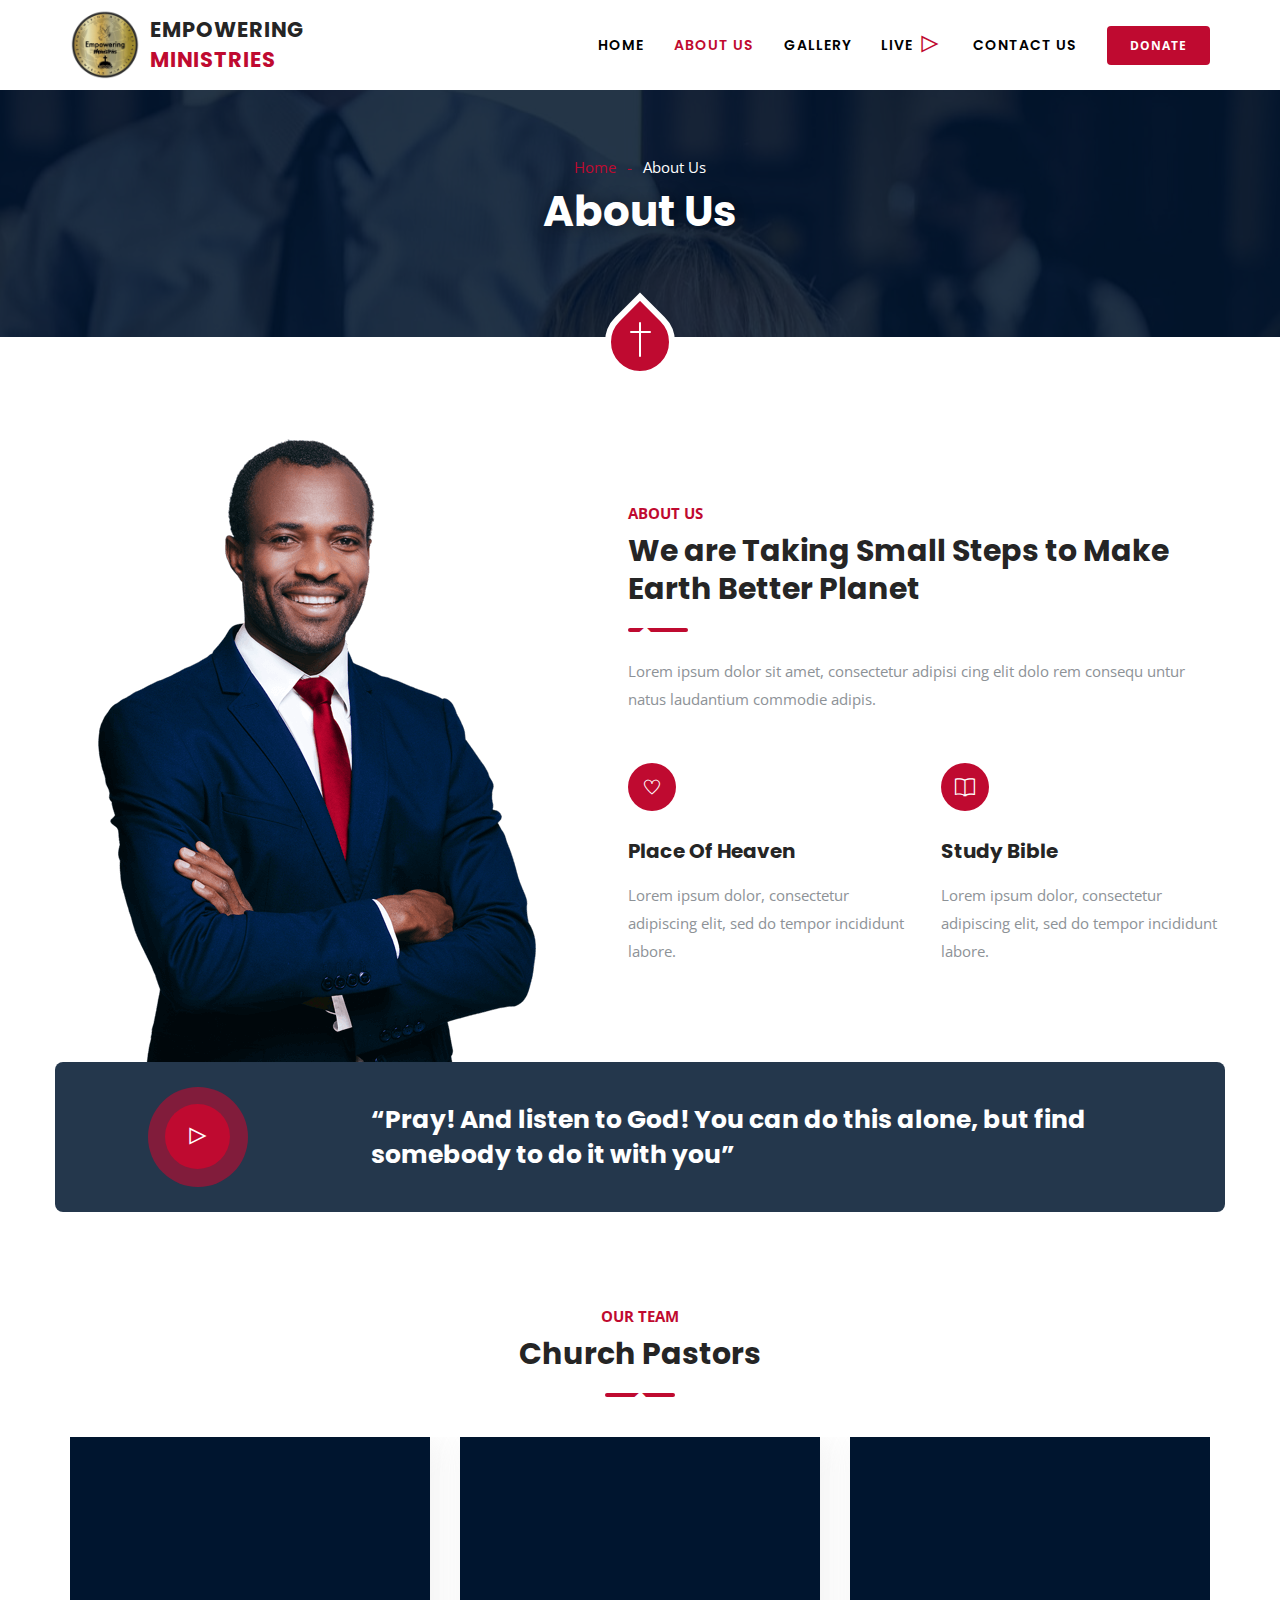
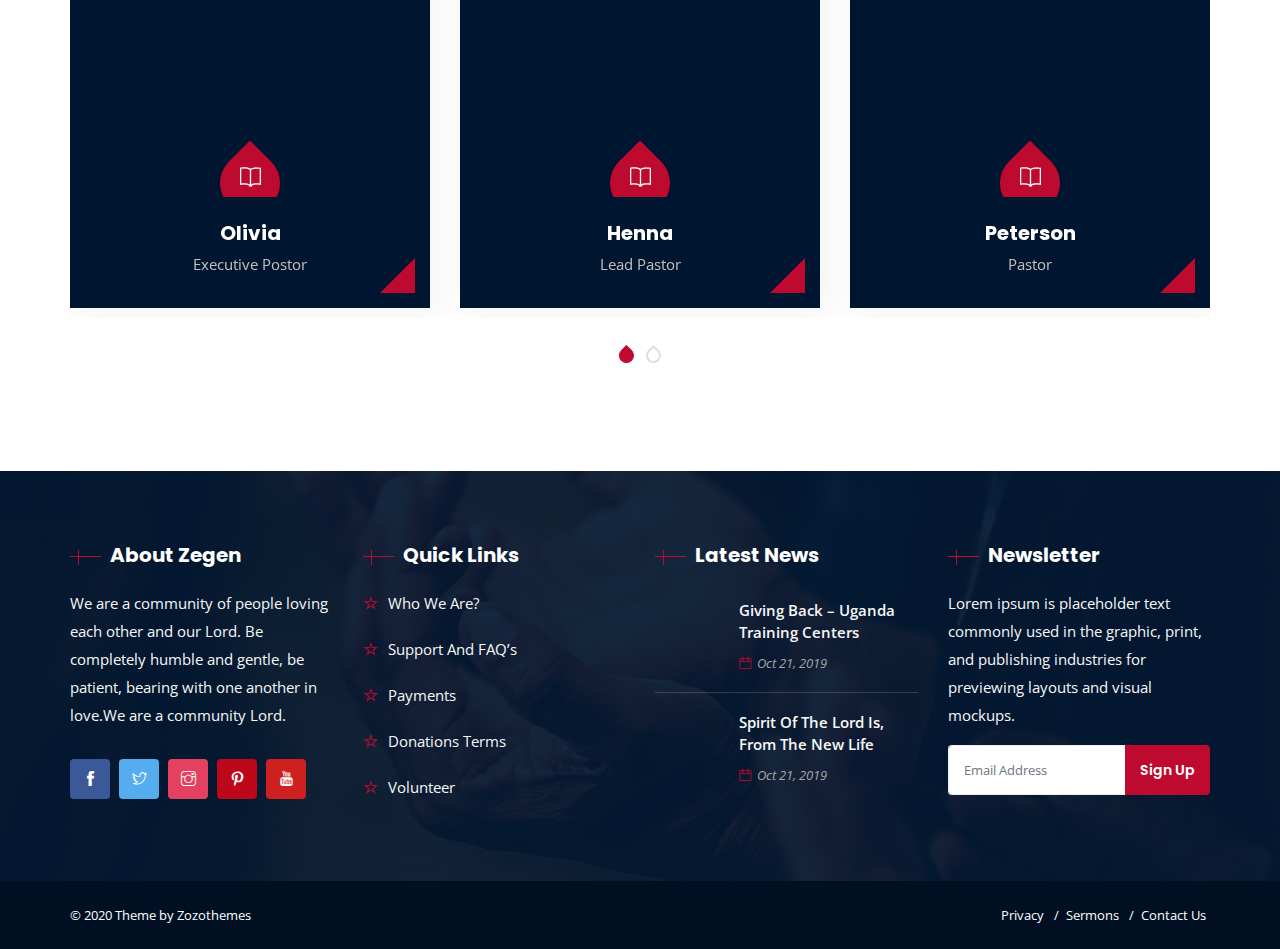
==== commit 6663474d: "1.0" ====
--- a/about.html
+++ b/about.html
@@ -5,7 +5,7 @@
     <meta charset="UTF-8">
     <meta name="viewport" content="width=device-width, initial-scale=1">
 
-    <title>About Us &#8211; Zegen</title>
+	<title>About Us &#8211; Empowering Minsitry</title>
     <link rel='stylesheet' id='google-fonts-1-css'
         href='https://fonts.googleapis.com/css?family=Damion%3A100%2C100italic%2C200%2C200italic%2C300%2C300italic%2C400%2C400italic%2C500%2C500italic%2C600%2C600italic%2C700%2C700italic%2C800%2C800italic%2C900%2C900italic%7CDancing+Script%3A100%2C100italic%2C200%2C200italic%2C300%2C300italic%2C400%2C400italic%2C500%2C500italic%2C600%2C600italic%2C700%2C700italic%2C800%2C800italic%2C900%2C900italic&amp;ver=5.4.2'
         type='text/css' media='all' />
@@ -178,13 +178,15 @@
                                                     <a href="index.html" class="nav-link">Home</a>
                                                 </li>
                                                 <li class="menu-item nav-item">
-                                                    <a href="about.html" class="nav-link">About Us</a>
+                                                    <a href="about.html" class="nav-link active">About Us</a>
                                                 </li>
                                                 <li class="menu-item  nav-item ">
                                                     <a href="gallery.html" class="nav-link">Gallery</a>
                                                 </li>
                                                 <li class="menu-item  nav-item ">
-                                                    <a href="live.html" class="nav-link">Live</a>
+                                                    <a href="live.html" class="nav-link  li_live">Live
+                                                        <span class="ti-control-play"></span>
+                                                    </a> 
                                                 </li>
                                                 <li class="menu-item nav-item ">
                                                     <a href="contact.html" class="nav-link">Contact Us</a>
--- a/css/style1.css
+++ b/css/style1.css
@@ -67837,28 +67837,63 @@
 }
 
 
-.text-theme{
+.text-theme {
     color: #bf0a30;
 }
 
 
-.main-logo h4{
+.main-logo h4 {
     margin: 2px 10px;
 }
 
-.sticky-logo h4{
+.sticky-logo h4 {
     margin: 2px 10px;
 }
 
 .sticky-logo a,
-.main-logo a{
+.main-logo a {
     display: flex;
 }
 
-.header-sticky .sticky-logo, .sticky-scroll.show-menu .sticky-logo{
+.header-sticky .sticky-logo,
+.sticky-scroll.show-menu .sticky-logo {
     padding: 15px;
 }
 
-.header-sticky .navbar-items>li, .sticky-scroll.show-menu .navbar-items>li{
+.header-sticky .navbar-items>li,
+.sticky-scroll.show-menu .navbar-items>li {
     line-height: 90px;
 }
+
+
+.nav-item a.li_live {
+    transform: translate(0);
+}
+
+.nav-item a.li_live span {
+    font-size: 25px;
+    position: relative;
+    top: 5px;
+    color: #bf0a30;
+}
+
+
+.nav-item a.li_live:after {
+    content: "\e6ad";
+    font-family: 'themify';
+    position: absolute;
+    color: #bf0a30;
+    right: 10px;
+    font-size: 30px;
+    opacity: 0;
+    -webkit-animation-duration: .7s;
+    animation-duration: .7s;
+    -webkit-animation-fill-mode: forwards;
+    animation-fill-mode: forwards;
+    animation-name: shadow-blink;
+    -webkit-animation-name: shadow-blink;
+    animation-timing-function: ease-out;
+    -webkit-animation-timing-function: ease-out;
+    -webkit-animation-iteration-count: infinite;
+    animation-iteration-count: infinite;
+}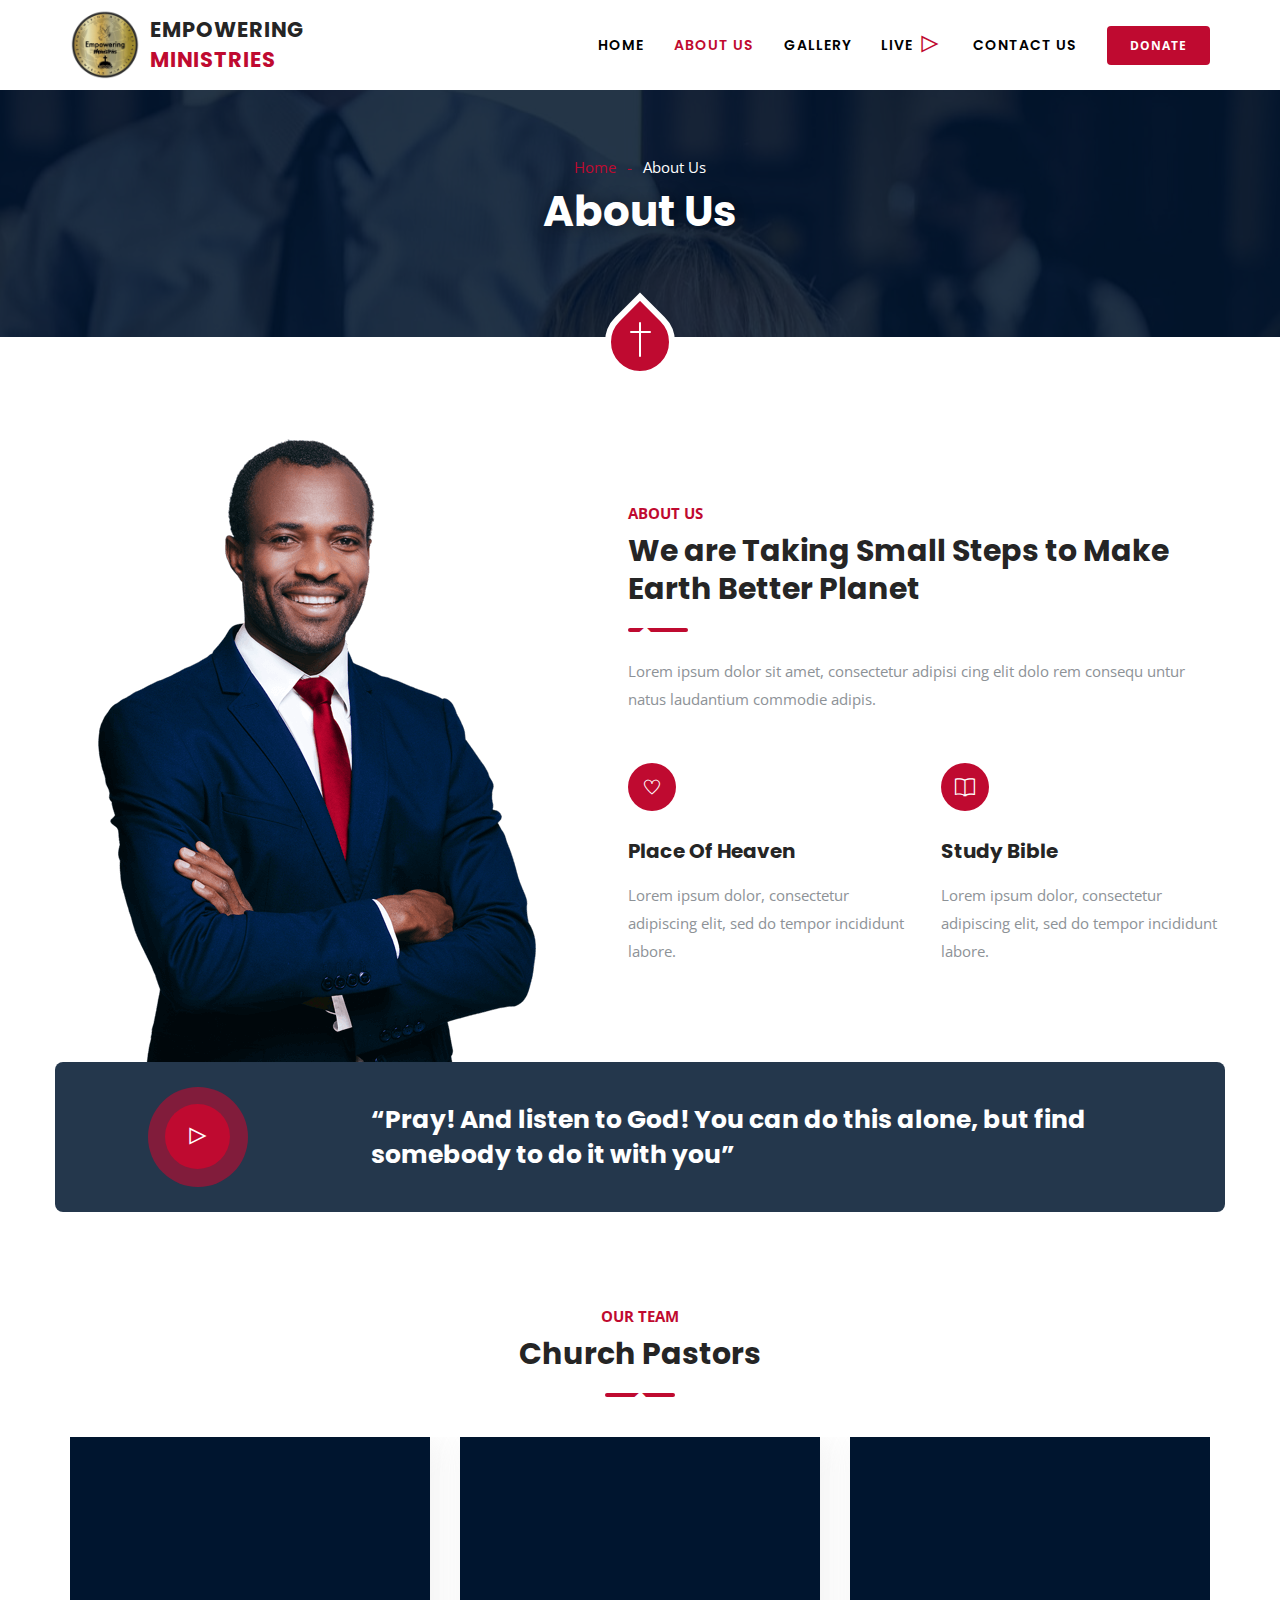
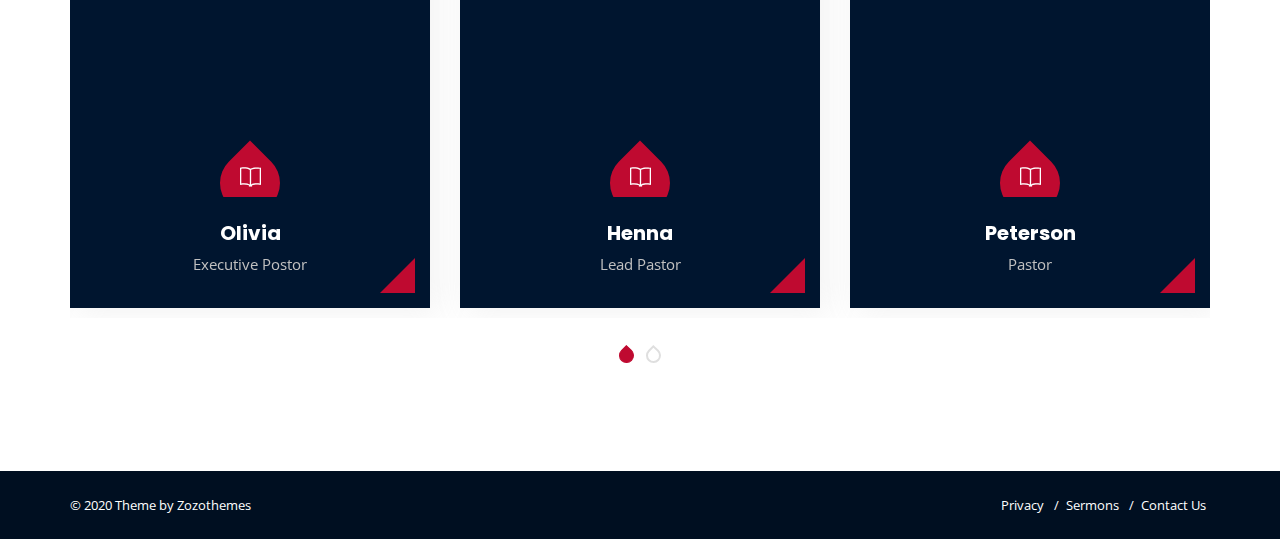
==== commit 17fd1f87: "1.0" ====
--- a/about.html
+++ b/about.html
@@ -906,143 +906,7 @@
             </div>
         </div>
         <footer class="site-footer footer-template-custom">
-            <div class="footer-middle-wrap">
-                <div class="container">
-                    <div class="row">
-                        <div class="col-lg-3">
-                            <div class="footer-middle-sidebar">
-                                <section id="text-2" class="widget widget_text">
-                                    <h3 class="widget-title">About Zegen</h3>
-                                    <div class="textwidget">
-                                        <p>We are a community of people loving each other and our Lord. Be completely
-                                            humble and gentle, be patient, bearing with one another in love.We are a
-                                            community Lord.</p>
-                                    </div>
-                                </section>
-                                <section id="zozo_social_widget-1" class="widget zozo_social_widget">
-                                    <ul
-                                        class="nav social-icons social-widget widget-content social-squared social-white social-h-white social-bg-own social-hbg-black">
-                                        <li><a href="https://www.facebook.com/zozothemes.official/" target="_blank"
-                                                class="social-fb"><i class="ti-facebook"></i></a></li>
-                                        <li><a href="https://twitter.com/zozothemes" target="_blank"
-                                                class="social-twitter"><i class="ti-twitter"></i></a></li>
-                                        <li><a href="https://www.instagram.com/zozotheme/" target="_blank"
-                                                class="social-instagram"><i class="ti-instagram"></i></a></li>
-                                        <li><a href="https://in.pinterest.com/zozothemesofficial/" target="_blank"
-                                                class="social-pinterest"><i class="ti-pinterest"></i></a></li>
-                                        <li><a href="https://www.youtube.com/channel/UCAOkwuYxJuOqiYAj1Vy5JIg"
-                                                target="_blank" class="social-youtube"><i class="ti-youtube"></i></a>
-                                        </li>
-                                    </ul>
-                                </section>
-                            </div>
-                        </div>
-                        <div class="col-lg-3">
-                            <div class="footer-middle-sidebar">
-                                <section id="nav_menu-1" class="widget widget_nav_menu">
-                                    <h3 class="widget-title">Quick Links</h3>
-                                    <div class="menu-quick-links-container">
-                                        <ul id="menu-quick-links" class="menu">
-                                            <li id="menu-item-6247"
-                                                class="menu-item menu-item-type-custom menu-item-object-custom menu-item-6247">
-                                                <a href="#">Who We Are?</a></li>
-                                            <li id="menu-item-6248"
-                                                class="menu-item menu-item-type-custom menu-item-object-custom menu-item-6248">
-                                                <a href="#">Support and FAQ&#8217;s</a></li>
-                                            <li id="menu-item-6249"
-                                                class="menu-item menu-item-type-custom menu-item-object-custom menu-item-6249">
-                                                <a href="#">Payments</a></li>
-                                            <li id="menu-item-6250"
-                                                class="menu-item menu-item-type-custom menu-item-object-custom menu-item-6250">
-                                                <a href="#">Donations Terms</a></li>
-                                            <li id="menu-item-6251"
-                                                class="menu-item menu-item-type-custom menu-item-object-custom menu-item-6251">
-                                                <a href="#">Volunteer</a></li>
-                                        </ul>
-                                    </div>
-                                </section>
-                            </div>
-                        </div>
-                        <div class="col-lg-3">
-                            <div class="footer-middle-sidebar">
-                                <section id="zegen_latest_post_widget-1" class="widget zegen_latest_post_widget">
-                                    <h3 class="widget-title">Latest News</h3>
-                                    <div class="widg-content">
-                                        <ul class="side-newsfeed">
-                                            <li>
-                                                <div class="side-item">
-                                                    <div class="side-image"> <a
-                                                            href="../giving-back-uganda-training-centers/index.html"
-                                                            rel="bookmark"><noscript><img width="80" height="80"
-                                                                    src="img/church-theme-blog-9-1.jpg"
-                                                                    class="img-responsive wp-post-image"
-                                                                    alt="" /></noscript><img width="80" height="80"
-                                                                src='data:image/svg+xml,%3Csvg%20xmlns=%22http://www.w3.org/2000/svg%22%20viewBox=%220%200%2080%2080%22%3E%3C/svg%3E'
-                                                                data-src="img/church-theme-blog-9-1.jpg"
-                                                                class="lazyload img-responsive wp-post-image"
-                                                                alt="" /></a></div>
-                                                    <div class="side-item-text"> <a class="themeh-color"
-                                                            href="../giving-back-uganda-training-centers/index.html"
-                                                            rel="bookmark">Giving Back – Uganda Training Centers</a>
-                                                        <div class="comments-wrap">
-                                                            <div class="meta-left"> <span class="">Oct 21, 2019</span>
-                                                            </div>
-                                                        </div>
-                                                    </div>
-                                                </div>
-                                            </li>
-                                            <li>
-                                                <div class="side-item">
-                                                    <div class="side-image"> <a
-                                                            href="../spirit-of-the-lord-is-from-the-new-life/index.html"
-                                                            rel="bookmark"><noscript><img width="80" height="80"
-                                                                    src="img/church-theme-blog-7-1.jpg"
-                                                                    class="img-responsive wp-post-image"
-                                                                    alt="" /></noscript><img width="80" height="80"
-                                                                src='data:image/svg+xml,%3Csvg%20xmlns=%22http://www.w3.org/2000/svg%22%20viewBox=%220%200%2080%2080%22%3E%3C/svg%3E'
-                                                                data-src="img/church-theme-blog-7-1.jpg"
-                                                                class="lazyload img-responsive wp-post-image"
-                                                                alt="" /></a></div>
-                                                    <div class="side-item-text"> <a class="themeh-color"
-                                                            href="../spirit-of-the-lord-is-from-the-new-life/index.html"
-                                                            rel="bookmark">Spirit Of The Lord Is, From The New Life</a>
-                                                        <div class="comments-wrap">
-                                                            <div class="meta-left"> <span class="">Oct 21, 2019</span>
-                                                            </div>
-                                                        </div>
-                                                    </div>
-                                                </div>
-                                            </li>
-                                        </ul>
-                                    </div>
-                                </section>
-                            </div>
-                        </div>
-                        <div class="col-lg-3">
-                            <div class="footer-middle-sidebar">
-                                <section id="zegen_mailchimp_widget-1" class="widget zegen_mailchimp_widget">
-                                    <h3 class="widget-title">Newsletter</h3>
-                                    <div class="mailchimp-wrapper">
-                                        <form class="zozo-mc-form" id="zozo-mc-form" method="post">
-                                            <p class="zozo-mc-subtitle">Lorem ipsum is placeholder text commonly used in
-                                                the graphic, print, and publishing industries for previewing layouts and
-                                                visual mockups.</p> <input type="hidden" name="zegen_mc_listid"
-                                                value="faba7d110e" />
-                                            <div class="input-group"> <input type="text"
-                                                    class="form-control zozo-mc-email" id="zozo-mc-email"
-                                                    placeholder="Email Address" name="zozo_mc_email"> <input
-                                                    class="input-group-addon zozo-mc btn btn-default" type="button"
-                                                    name="Sign Up" value="Sign Up" /></div>
-                                        </form>
-                                        <div class="mc-notice-group" data-success="Success." data-fail="Failure."> <span
-                                                class="mc-notice-msg"></span></div>
-                                    </div>
-                                </section>
-                            </div>
-                        </div>
-                    </div>
-                </div>
-            </div>
+           
             <div class="footer-bottom">
                 <div class="footer-bottom-inner container">
                     <div class="row">
